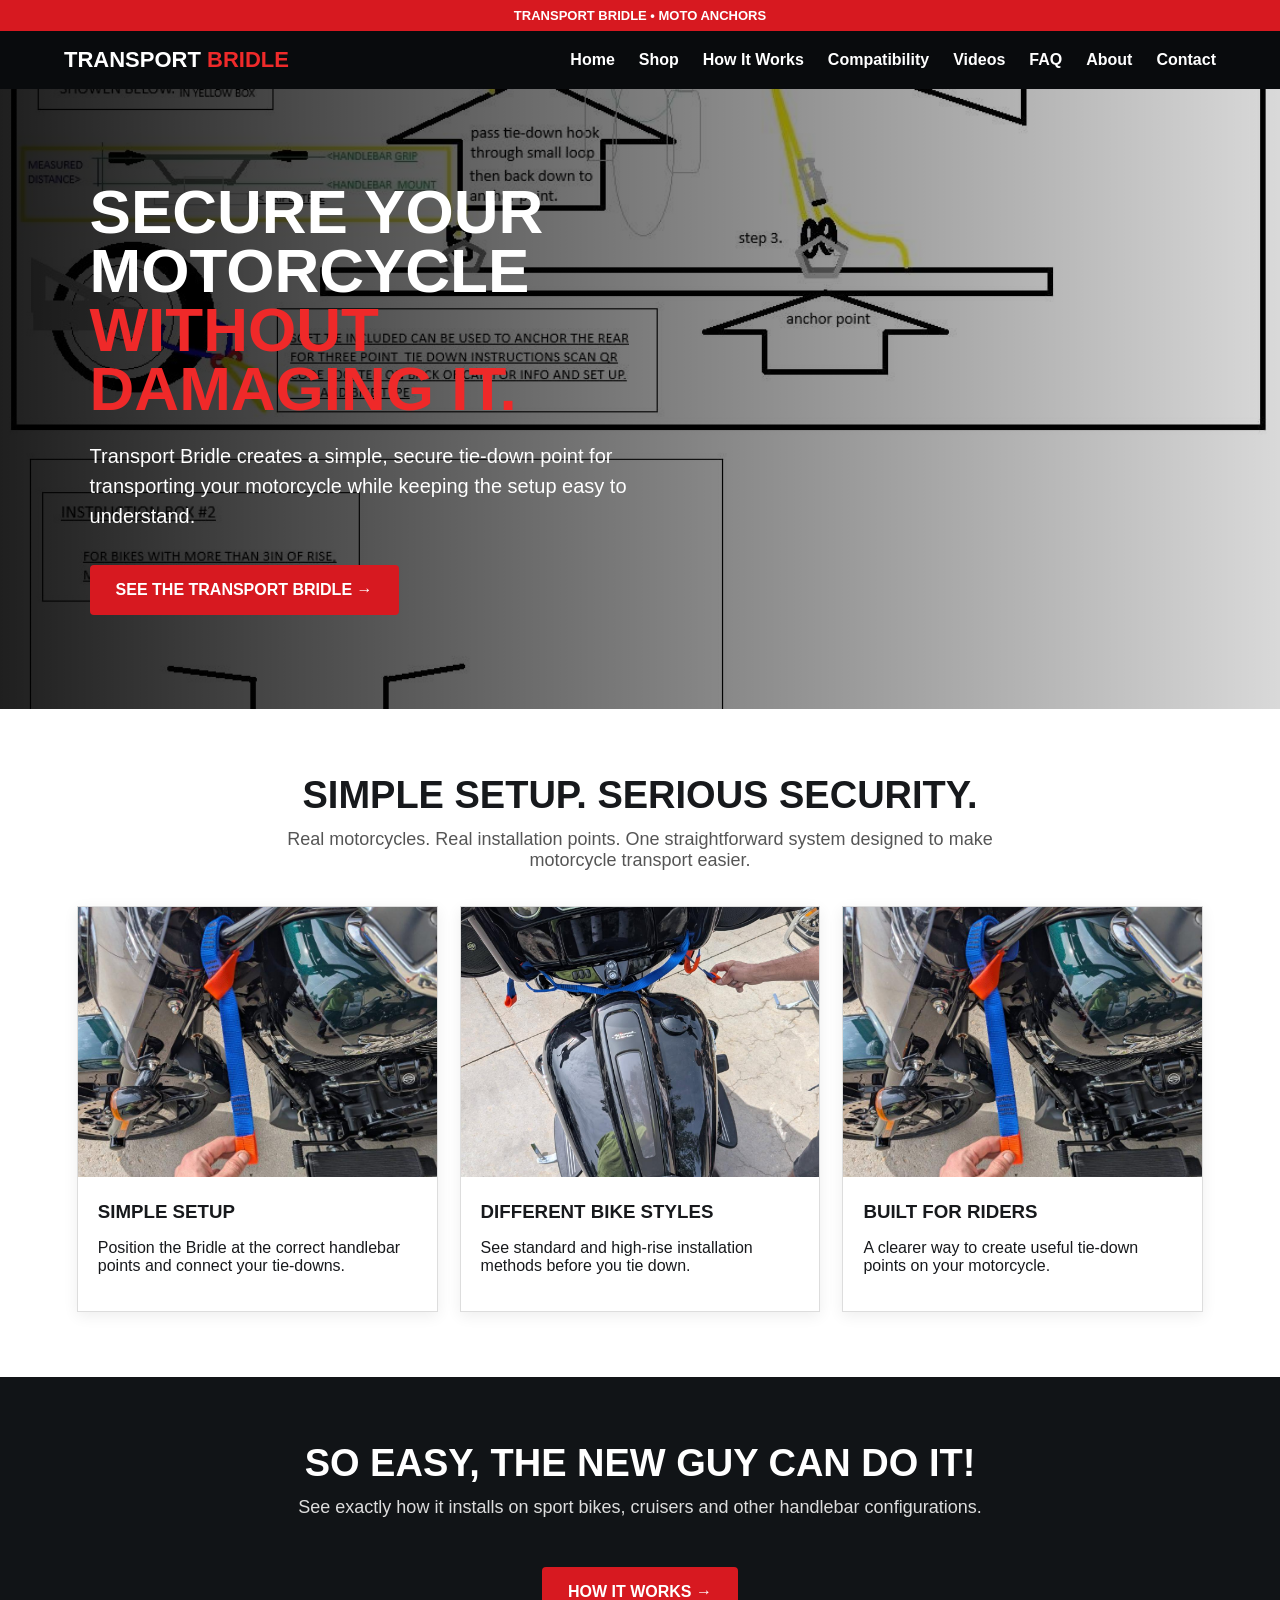
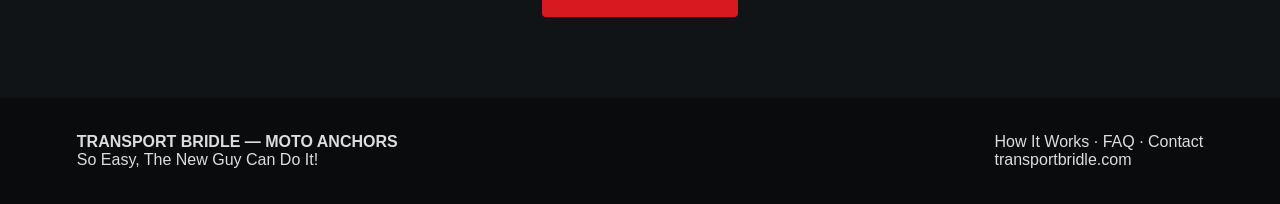
==== index.html @ 943adc64 "Add files via upload" ====
<!doctype html><html><head><meta charset="utf-8"><meta name="viewport" content="width=device-width,initial-scale=1"><title>Home | Transport Bridle</title><link rel="stylesheet" href="styles.css"></head><body><div class="top">TRANSPORT BRIDLE • MOTO ANCHORS</div><nav class="nav"><a class="brand" href="index.html">TRANSPORT <span>BRIDLE</span></a><div class="links"><a href="index.html">Home</a><a href="shop.html">Shop</a><a href="how-it-works.html">How It Works</a><a href="compatibility.html">Compatibility</a><a href="videos.html">Videos</a><a href="faq.html">FAQ</a><a href="about.html">About</a><a href="contact.html">Contact</a></div></nav><section class="hero"><div class="copy"><h1>Secure your motorcycle <em>without damaging it.</em></h1><p>Transport Bridle creates a simple, secure tie-down point for transporting your motorcycle while keeping the setup easy to understand.</p><a class="btn" href="product.html">SEE THE TRANSPORT BRIDLE →</a></div></section><section class="section"><h2>Simple setup. Serious security.</h2><p class="lead">Real motorcycles. Real installation points. One straightforward system designed to make motorcycle transport easier.</p><div class="grid"><div class="card"><img src="assets/image000004(3).jpeg"><div class="pad"><h3>Simple Setup</h3><p>Position the Bridle at the correct handlebar points and connect your tie-downs.</p></div></div><div class="card"><img src="assets/image000000(2).jpeg"><div class="pad"><h3>Different Bike Styles</h3><p>See standard and high-rise installation methods before you tie down.</p></div></div><div class="card"><img src="assets/image000004(2).jpeg"><div class="pad"><h3>Built for Riders</h3><p>A clearer way to create useful tie-down points on your motorcycle.</p></div></div></div></section><section class="section dark"><h2>So Easy, The New Guy Can Do It!</h2><p class="lead" style="color:#ddd">See exactly how it installs on sport bikes, cruisers and other handlebar configurations.</p><p style="text-align:center"><a class="btn" href="how-it-works.html">HOW IT WORKS →</a></p></section><footer class="footer"><div><b>TRANSPORT BRIDLE — MOTO ANCHORS</b><br>So Easy, The New Guy Can Do It!</div><div><a href="how-it-works.html">How It Works</a> · <a href="faq.html">FAQ</a> · <a href="contact.html">Contact</a><br>transportbridle.com</div></footer><script src="script.js"></script></body></html>
---- styles.css ----
:root{--red:#d71920;--black:#0b0d0f;--gray:#f2f2f2;--ink:#17191c}*{box-sizing:border-box}body{margin:0;font-family:Arial,Helvetica,sans-serif;color:var(--ink);background:#fff}a{text-decoration:none;color:inherit}.top{background:var(--red);color:#fff;text-align:center;padding:8px;font-weight:700;font-size:13px}.nav{background:#090b0d;color:#fff;display:flex;align-items:center;justify-content:space-between;padding:16px 5%;position:sticky;top:0;z-index:5}.brand{font-weight:900;font-size:22px}.brand span{color:#ef2a2a}.links{display:flex;gap:24px;font-weight:700}.hero{min-height:620px;background:linear-gradient(90deg,rgba(0,0,0,.88),rgba(0,0,0,.15)),url('assets/image000001(2).jpeg') center/cover;display:flex;align-items:center;color:#fff;padding:7%}.hero .copy{max-width:590px}.hero h1{font-size:62px;line-height:.95;margin:0 0 22px;text-transform:uppercase}.hero h1 em{font-style:normal;color:#ef2929}.hero p{font-size:20px;line-height:1.5}.btn{display:inline-block;background:var(--red);color:#fff;padding:16px 26px;font-weight:900;border-radius:4px;margin-top:14px}.section{padding:65px 6%}.section h2{text-align:center;font-size:38px;text-transform:uppercase;margin:0 0 12px}.lead{text-align:center;max-width:760px;margin:0 auto 35px;color:#555;font-size:18px}.grid{display:grid;grid-template-columns:repeat(3,1fr);gap:22px}.card{border:1px solid #ddd;background:#fff;box-shadow:0 4px 14px #00000012}.card img{width:100%;height:270px;object-fit:cover}.card .pad{padding:20px}.card h3{margin:0 0 8px;text-transform:uppercase}.dark{background:#111417;color:#fff}.band{background:#f4f4f4}.steps{counter-reset:step}.step{position:relative}.step:before{counter-increment:step;content:counter(step);position:absolute;top:12px;left:12px;width:38px;height:38px;background:var(--red);color:#fff;border-radius:50%;display:grid;place-items:center;font-weight:900;z-index:2}.product{display:grid;grid-template-columns:1.1fr .9fr;gap:45px;align-items:center}.product img{width:100%;max-height:560px;object-fit:contain}.checks{line-height:2;font-size:18px}.checks div:before{content:'✓';color:var(--red);font-weight:900;margin-right:10px}.faq details{max-width:900px;margin:10px auto;border:1px solid #ddd;padding:18px;background:#fff}.faq summary{font-weight:800;cursor:pointer}.footer{background:#090b0d;color:#ddd;padding:35px 6%;display:flex;justify-content:space-between;gap:20px}.gallery{display:grid;grid-template-columns:repeat(4,1fr);gap:12px}.gallery img{width:100%;height:260px;object-fit:cover}.pagehead{background:#171a1e;color:#fff;text-align:center;padding:55px 20px}.pagehead h1{font-size:48px;margin:0;text-transform:uppercase}.notice{background:#fff0f0;border-left:5px solid var(--red);padding:18px;max-width:900px;margin:25px auto}.contact{max-width:800px;margin:auto}.contact input,.contact textarea{width:100%;padding:14px;margin:8px 0;border:1px solid #bbb}.contact textarea{height:150px}@media(max-width:800px){.links{display:none}.hero{min-height:560px}.hero h1{font-size:42px}.grid,.gallery,.product{grid-template-columns:1fr}.gallery img{height:300px}.footer{flex-direction:column}}
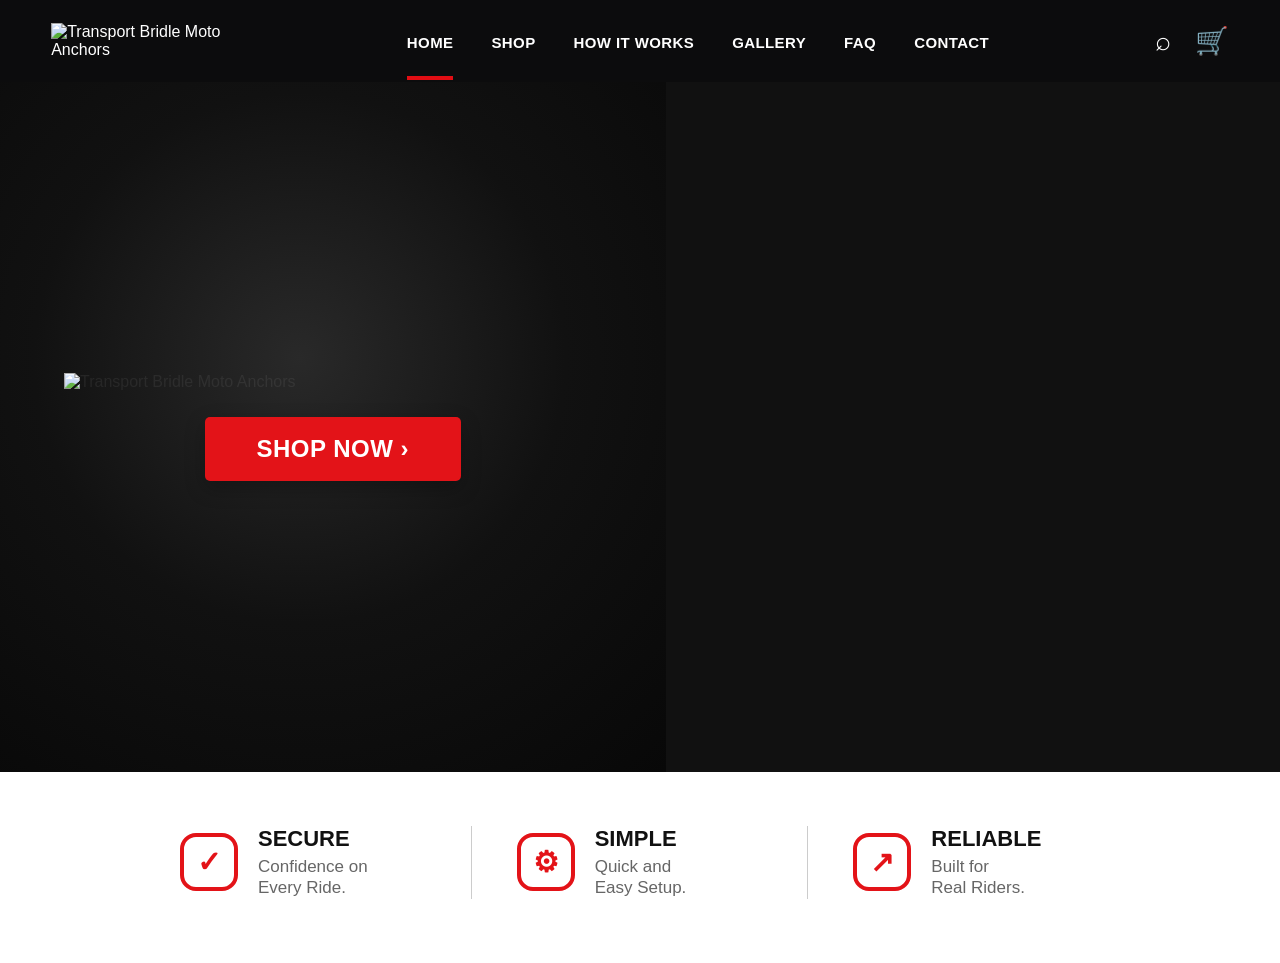
==== commit deef423c: "Add files via upload" ====
--- a/index.html
+++ b/index.html
@@ -1 +1,85 @@
-<!doctype html><html><head><meta charset="utf-8"><meta name="viewport" content="width=device-width,initial-scale=1"><title>Home | Transport Bridle</title><link rel="stylesheet" href="styles.css"></head><body><div class="top">TRANSPORT BRIDLE • MOTO ANCHORS</div><nav class="nav"><a class="brand" href="index.html">TRANSPORT <span>BRIDLE</span></a><div class="links"><a href="index.html">Home</a><a href="shop.html">Shop</a><a href="how-it-works.html">How It Works</a><a href="compatibility.html">Compatibility</a><a href="videos.html">Videos</a><a href="faq.html">FAQ</a><a href="about.html">About</a><a href="contact.html">Contact</a></div></nav><section class="hero"><div class="copy"><h1>Secure your motorcycle <em>without damaging it.</em></h1><p>Transport Bridle creates a simple, secure tie-down point for transporting your motorcycle while keeping the setup easy to understand.</p><a class="btn" href="product.html">SEE THE TRANSPORT BRIDLE →</a></div></section><section class="section"><h2>Simple setup. Serious security.</h2><p class="lead">Real motorcycles. Real installation points. One straightforward system designed to make motorcycle transport easier.</p><div class="grid"><div class="card"><img src="assets/image000004(3).jpeg"><div class="pad"><h3>Simple Setup</h3><p>Position the Bridle at the correct handlebar points and connect your tie-downs.</p></div></div><div class="card"><img src="assets/image000000(2).jpeg"><div class="pad"><h3>Different Bike Styles</h3><p>See standard and high-rise installation methods before you tie down.</p></div></div><div class="card"><img src="assets/image000004(2).jpeg"><div class="pad"><h3>Built for Riders</h3><p>A clearer way to create useful tie-down points on your motorcycle.</p></div></div></div></section><section class="section dark"><h2>So Easy, The New Guy Can Do It!</h2><p class="lead" style="color:#ddd">See exactly how it installs on sport bikes, cruisers and other handlebar configurations.</p><p style="text-align:center"><a class="btn" href="how-it-works.html">HOW IT WORKS →</a></p></section><footer class="footer"><div><b>TRANSPORT BRIDLE — MOTO ANCHORS</b><br>So Easy, The New Guy Can Do It!</div><div><a href="how-it-works.html">How It Works</a> · <a href="faq.html">FAQ</a> · <a href="contact.html">Contact</a><br>transportbridle.com</div></footer><script src="script.js"></script></body></html>+<!doctype html>
+<html lang="en">
+<head>
+<meta charset="utf-8">
+<meta name="viewport" content="width=device-width,initial-scale=1">
+<title>Transport Bridle | Moto Anchors</title>
+<meta name="description" content="Transport Bridle Moto Anchors — simple, secure motorcycle tie-down setup built for riders.">
+<style>
+*{box-sizing:border-box} html{scroll-behavior:smooth}
+body{margin:0;font-family:Arial,Helvetica,sans-serif;color:#111;background:#fff}
+a{text-decoration:none;color:inherit}
+.nav{height:82px;background:#0c0c0d;color:#fff;display:flex;align-items:center;padding:0 4vw;gap:36px;position:relative;z-index:10}
+.nav-logo img{width:190px;max-height:76px;object-fit:contain;display:block}
+.links{display:flex;align-items:center;justify-content:center;gap:38px;flex:1;font-size:15px;font-weight:700;text-transform:uppercase;letter-spacing:.4px}
+.links a{padding:31px 0 25px;border-bottom:4px solid transparent}
+.links a.active,.links a:hover{border-color:#e20d13}
+.icons{display:flex;gap:24px;font-size:27px;align-items:center}
+.menu-toggle{display:none;background:none;border:0;padding:10px;cursor:pointer}
+.menu-toggle span{display:block;width:28px;height:3px;background:#fff;margin:5px 0;border-radius:2px}
+.hero{min-height:690px;display:grid;grid-template-columns:52% 48%;background:#111;overflow:hidden}
+.hero-copy{display:flex;flex-direction:column;justify-content:center;align-items:center;padding:50px 5vw;background:radial-gradient(circle at 45% 40%,#292929 0,#111 48%,#080808 100%)}
+.hero-logo{width:min(690px,100%);filter:drop-shadow(0 14px 16px rgba(0,0,0,.55));mix-blend-mode:screen}
+.shop-btn{margin-top:26px;background:#e31318;color:#fff;padding:18px 52px;border-radius:5px;font-size:24px;font-weight:800;letter-spacing:.5px;box-shadow:0 7px 20px rgba(0,0,0,.25)}
+.shop-btn:hover{background:#c70d12}
+.hero-photo{background:url('assets/transport-bridle-hero.jpg') center center/cover no-repeat;min-height:690px}
+.features{display:grid;grid-template-columns:repeat(3,1fr);max-width:1050px;margin:auto;padding:54px 20px 64px}
+.feature{display:flex;align-items:center;gap:20px;padding:0 45px;border-right:1px solid #ccc}
+.feature:last-child{border-right:0}
+.icon{width:58px;height:58px;min-width:58px;border:4px solid #e31318;color:#e31318;border-radius:16px;display:flex;align-items:center;justify-content:center;font-size:29px;font-weight:900}
+.feature h3{margin:0 0 4px;font-size:22px;text-transform:uppercase}
+.feature p{margin:0;color:#666;font-size:17px;line-height:1.25}
+@media(max-width:900px){
+ .nav{height:auto;min-height:74px;padding:5px 18px;justify-content:space-between}
+ .nav-logo img{width:145px;max-height:68px}.menu-toggle{display:block}.icons{display:none}
+ .links{display:none;position:absolute;top:100%;left:0;right:0;background:#0c0c0d;padding:10px 20px 18px;gap:0}
+ .links.open{display:flex;flex-direction:column;align-items:stretch}
+ .links a{padding:14px 4px;border-bottom:1px solid #292929}
+ .hero{grid-template-columns:1fr;min-height:0}
+ .hero-copy{padding:40px 22px 34px}.hero-logo{max-width:560px}.shop-btn{font-size:20px;padding:16px 38px}
+ .hero-photo{min-height:420px;background-position:center}
+ .features{grid-template-columns:1fr;padding:28px 22px 42px}
+ .feature{border-right:0;border-bottom:1px solid #ddd;padding:24px 8px}
+ .feature:last-child{border-bottom:0}
+}
+@media(max-width:520px){.hero-photo{min-height:330px}.nav-logo img{width:125px}.hero-copy{padding-top:30px}}
+</style>
+</head>
+<body>
+<nav class="nav">
+  <a class="nav-logo" href="index.html"><img src="assets/transport-bridle-logo.jpg" alt="Transport Bridle Moto Anchors"></a>
+  <button class="menu-toggle" type="button" aria-label="Open navigation menu" aria-expanded="false"><span></span><span></span><span></span></button>
+  <div class="links" id="main-nav">
+    <a class="active" href="index.html">Home</a>
+    <a href="shop.html">Shop</a>
+    <a href="how-it-works.html">How It Works</a>
+    <a href="gallery.html">Gallery</a>
+    <a href="faq.html">FAQ</a>
+    <a href="contact.html">Contact</a>
+  </div>
+  <div class="icons"><span title="Search">⌕</span><a href="shop.html" title="Shop">🛒</a></div>
+</nav>
+
+<main>
+<section class="hero">
+  <div class="hero-copy">
+    <img class="hero-logo" src="assets/transport-bridle-logo.jpg" alt="Transport Bridle Moto Anchors">
+    <a class="shop-btn" href="shop.html">SHOP NOW ›</a>
+  </div>
+  <div class="hero-photo" role="img" aria-label="Motorcycle secured for transport"></div>
+</section>
+
+<section class="features">
+  <div class="feature"><div class="icon">✓</div><div><h3>Secure</h3><p>Confidence on<br>Every Ride.</p></div></div>
+  <div class="feature"><div class="icon">⚙</div><div><h3>Simple</h3><p>Quick and<br>Easy Setup.</p></div></div>
+  <div class="feature"><div class="icon">↗</div><div><h3>Reliable</h3><p>Built for<br>Real Riders.</p></div></div>
+</section>
+</main>
+
+<script>
+const b=document.querySelector('.menu-toggle'),m=document.getElementById('main-nav');
+b.addEventListener('click',()=>{const o=m.classList.toggle('open');b.setAttribute('aria-expanded',String(o));});
+m.querySelectorAll('a').forEach(a=>a.addEventListener('click',()=>{m.classList.remove('open');b.setAttribute('aria-expanded','false');}));
+</script>
+</body>
+</html>
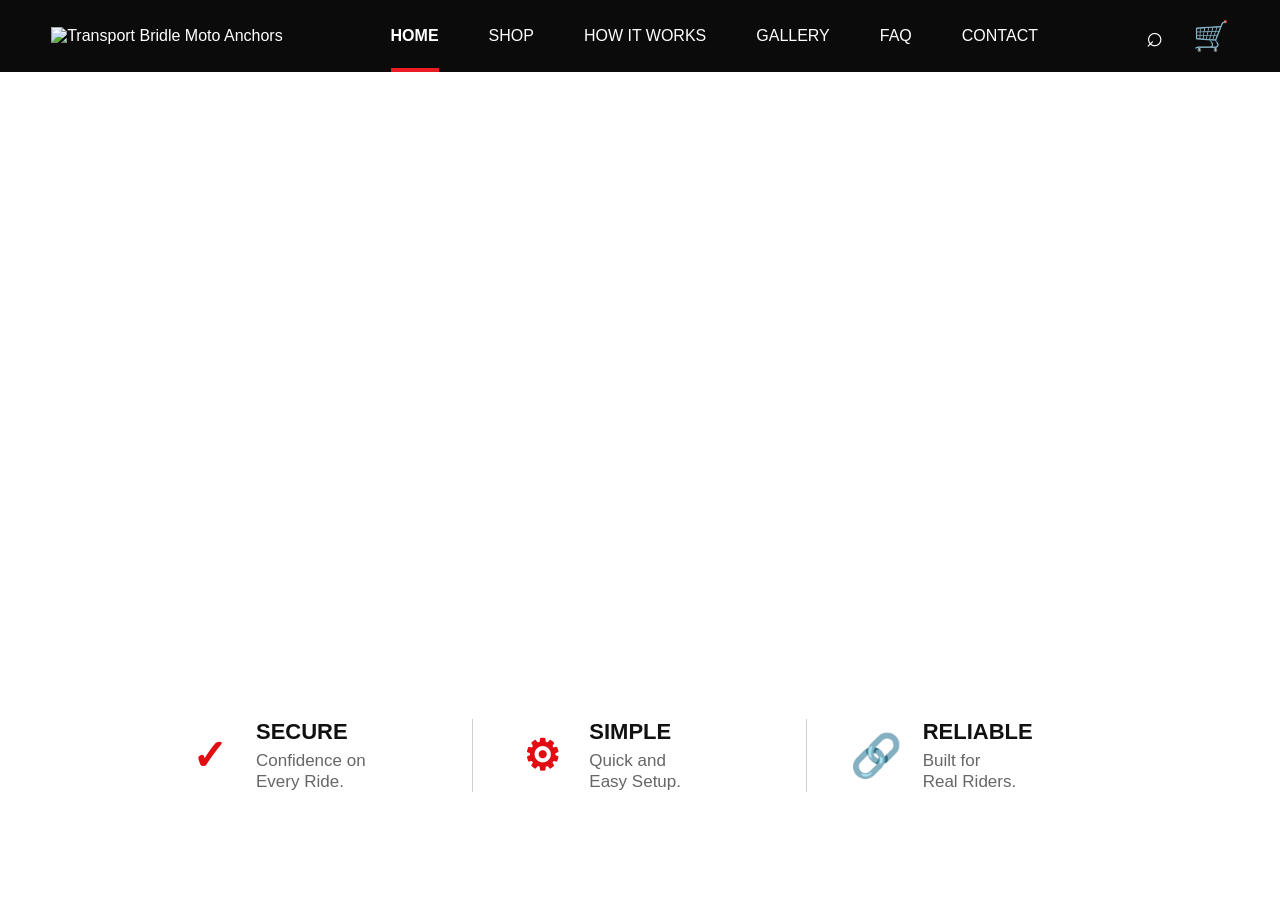
==== commit 33809660: "Add files via upload" ====
--- a/index.html
+++ b/index.html
@@ -4,82 +4,49 @@
 <meta charset="utf-8">
 <meta name="viewport" content="width=device-width,initial-scale=1">
 <title>Transport Bridle | Moto Anchors</title>
-<meta name="description" content="Transport Bridle Moto Anchors — simple, secure motorcycle tie-down setup built for riders.">
+<meta name="description" content="Transport Bridle Moto Anchors — secure, simple motorcycle tie-down security.">
 <style>
-*{box-sizing:border-box} html{scroll-behavior:smooth}
-body{margin:0;font-family:Arial,Helvetica,sans-serif;color:#111;background:#fff}
-a{text-decoration:none;color:inherit}
-.nav{height:82px;background:#0c0c0d;color:#fff;display:flex;align-items:center;padding:0 4vw;gap:36px;position:relative;z-index:10}
-.nav-logo img{width:190px;max-height:76px;object-fit:contain;display:block}
-.links{display:flex;align-items:center;justify-content:center;gap:38px;flex:1;font-size:15px;font-weight:700;text-transform:uppercase;letter-spacing:.4px}
-.links a{padding:31px 0 25px;border-bottom:4px solid transparent}
-.links a.active,.links a:hover{border-color:#e20d13}
-.icons{display:flex;gap:24px;font-size:27px;align-items:center}
-.menu-toggle{display:none;background:none;border:0;padding:10px;cursor:pointer}
-.menu-toggle span{display:block;width:28px;height:3px;background:#fff;margin:5px 0;border-radius:2px}
-.hero{min-height:690px;display:grid;grid-template-columns:52% 48%;background:#111;overflow:hidden}
-.hero-copy{display:flex;flex-direction:column;justify-content:center;align-items:center;padding:50px 5vw;background:radial-gradient(circle at 45% 40%,#292929 0,#111 48%,#080808 100%)}
-.hero-logo{width:min(690px,100%);filter:drop-shadow(0 14px 16px rgba(0,0,0,.55));mix-blend-mode:screen}
-.shop-btn{margin-top:26px;background:#e31318;color:#fff;padding:18px 52px;border-radius:5px;font-size:24px;font-weight:800;letter-spacing:.5px;box-shadow:0 7px 20px rgba(0,0,0,.25)}
-.shop-btn:hover{background:#c70d12}
-.hero-photo{background:url('assets/transport-bridle-hero.jpg') center center/cover no-repeat;min-height:690px}
-.features{display:grid;grid-template-columns:repeat(3,1fr);max-width:1050px;margin:auto;padding:54px 20px 64px}
-.feature{display:flex;align-items:center;gap:20px;padding:0 45px;border-right:1px solid #ccc}
-.feature:last-child{border-right:0}
-.icon{width:58px;height:58px;min-width:58px;border:4px solid #e31318;color:#e31318;border-radius:16px;display:flex;align-items:center;justify-content:center;font-size:29px;font-weight:900}
-.feature h3{margin:0 0 4px;font-size:22px;text-transform:uppercase}
-.feature p{margin:0;color:#666;font-size:17px;line-height:1.25}
-@media(max-width:900px){
- .nav{height:auto;min-height:74px;padding:5px 18px;justify-content:space-between}
- .nav-logo img{width:145px;max-height:68px}.menu-toggle{display:block}.icons{display:none}
- .links{display:none;position:absolute;top:100%;left:0;right:0;background:#0c0c0d;padding:10px 20px 18px;gap:0}
- .links.open{display:flex;flex-direction:column;align-items:stretch}
- .links a{padding:14px 4px;border-bottom:1px solid #292929}
- .hero{grid-template-columns:1fr;min-height:0}
- .hero-copy{padding:40px 22px 34px}.hero-logo{max-width:560px}.shop-btn{font-size:20px;padding:16px 38px}
- .hero-photo{min-height:420px;background-position:center}
- .features{grid-template-columns:1fr;padding:28px 22px 42px}
- .feature{border-right:0;border-bottom:1px solid #ddd;padding:24px 8px}
- .feature:last-child{border-bottom:0}
+*{box-sizing:border-box}body{margin:0;font-family:Arial,Helvetica,sans-serif;background:#fff;color:#111}a{text-decoration:none;color:inherit}
+.nav{height:72px;background:#0b0b0c;color:#fff;display:flex;align-items:center;padding:0 4%;position:relative;z-index:5}
+.logo{width:205px;height:118px;object-fit:contain;align-self:flex-start;position:relative;z-index:6}
+.links{display:flex;align-items:center;justify-content:center;gap:50px;flex:1;height:100%;font-size:16px;text-transform:uppercase}
+.links a{height:100%;display:flex;align-items:center;border-bottom:4px solid transparent;padding-top:4px}
+.links a.active,.links a:hover{font-weight:700;border-bottom-color:#ed1c24}
+.nav-icons{display:flex;gap:30px;align-items:center;font-size:29px}
+.menu{display:none;background:none;border:0;padding:10px}.menu span{display:block;width:28px;height:3px;background:#fff;margin:5px}
+.hero{position:relative;width:100%;height:min(47.1vw,724px);min-height:460px;background:url("assets/approved-home-hero.jpg") center center/cover no-repeat}
+.shop-overlay{position:absolute;left:21.2%;bottom:11.8%;width:21.5%;height:9%;min-height:56px;display:block;border-radius:6px}
+.features{max-width:1040px;margin:auto;display:grid;grid-template-columns:repeat(3,1fr);padding:44px 20px 62px}
+.feature{display:flex;align-items:center;gap:18px;padding:0 40px;border-right:1px solid #cfcfcf}
+.feature:last-child{border-right:0}.ico{font-size:42px;color:#e20d13;font-weight:900;width:58px;text-align:center}
+.feature h3{font-size:22px;margin:0 0 5px;text-transform:uppercase}.feature p{font-size:17px;line-height:1.25;color:#666;margin:0}
+@media(max-width:850px){
+ .nav{min-height:74px;height:74px;padding:0 16px;justify-content:space-between}.logo{width:145px;height:92px}
+ .menu{display:block}.nav-icons{display:none}.links{display:none;position:absolute;top:74px;left:0;right:0;background:#0b0b0c;height:auto;padding:10px 18px 18px}
+ .links.open{display:flex;flex-direction:column;gap:0;align-items:stretch}.links a{padding:15px 4px;border-bottom:1px solid #292929}
+ .hero{height:61vw;min-height:300px;background-size:cover;background-position:center}
+ .shop-overlay{left:21%;bottom:12%;width:22%;min-height:38px}
+ .features{grid-template-columns:1fr;padding:18px 22px 35px}.feature{border-right:0;border-bottom:1px solid #ddd;padding:22px 10px}.feature:last-child{border-bottom:0}
 }
-@media(max-width:520px){.hero-photo{min-height:330px}.nav-logo img{width:125px}.hero-copy{padding-top:30px}}
+@media(max-width:520px){.hero{height:67vw;min-height:255px}.shop-overlay{min-height:30px}.feature h3{font-size:20px}}
 </style>
 </head>
 <body>
 <nav class="nav">
-  <a class="nav-logo" href="index.html"><img src="assets/transport-bridle-logo.jpg" alt="Transport Bridle Moto Anchors"></a>
-  <button class="menu-toggle" type="button" aria-label="Open navigation menu" aria-expanded="false"><span></span><span></span><span></span></button>
-  <div class="links" id="main-nav">
-    <a class="active" href="index.html">Home</a>
-    <a href="shop.html">Shop</a>
-    <a href="how-it-works.html">How It Works</a>
-    <a href="gallery.html">Gallery</a>
-    <a href="faq.html">FAQ</a>
-    <a href="contact.html">Contact</a>
-  </div>
-  <div class="icons"><span title="Search">⌕</span><a href="shop.html" title="Shop">🛒</a></div>
+<a href="index.html"><img class="logo" src="assets/header-logo.jpg" alt="Transport Bridle Moto Anchors"></a>
+<button class="menu" aria-label="Menu" aria-expanded="false"><span></span><span></span><span></span></button>
+<div class="links" id="navlinks">
+<a class="active" href="index.html">Home</a><a href="shop.html">Shop</a><a href="how-it-works.html">How It Works</a><a href="gallery.html">Gallery</a><a href="faq.html">FAQ</a><a href="contact.html">Contact</a>
+</div>
+<div class="nav-icons"><span>⌕</span><a href="shop.html">🛒</a></div>
 </nav>
-
-<main>
-<section class="hero">
-  <div class="hero-copy">
-    <img class="hero-logo" src="assets/transport-bridle-logo.jpg" alt="Transport Bridle Moto Anchors">
-    <a class="shop-btn" href="shop.html">SHOP NOW ›</a>
-  </div>
-  <div class="hero-photo" role="img" aria-label="Motorcycle secured for transport"></div>
+<section class="hero"><a class="shop-overlay" href="shop.html" aria-label="Shop Now"></a></section>
+<section class="features">
+<div class="feature"><div class="ico">✓</div><div><h3>Secure</h3><p>Confidence on<br>Every Ride.</p></div></div>
+<div class="feature"><div class="ico">⚙</div><div><h3>Simple</h3><p>Quick and<br>Easy Setup.</p></div></div>
+<div class="feature"><div class="ico">🔗</div><div><h3>Reliable</h3><p>Built for<br>Real Riders.</p></div></div>
 </section>
-
-<section class="features">
-  <div class="feature"><div class="icon">✓</div><div><h3>Secure</h3><p>Confidence on<br>Every Ride.</p></div></div>
-  <div class="feature"><div class="icon">⚙</div><div><h3>Simple</h3><p>Quick and<br>Easy Setup.</p></div></div>
-  <div class="feature"><div class="icon">↗</div><div><h3>Reliable</h3><p>Built for<br>Real Riders.</p></div></div>
-</section>
-</main>
-
 <script>
-const b=document.querySelector('.menu-toggle'),m=document.getElementById('main-nav');
-b.addEventListener('click',()=>{const o=m.classList.toggle('open');b.setAttribute('aria-expanded',String(o));});
-m.querySelectorAll('a').forEach(a=>a.addEventListener('click',()=>{m.classList.remove('open');b.setAttribute('aria-expanded','false');}));
+const b=document.querySelector('.menu'),m=document.getElementById('navlinks');b.addEventListener('click',()=>{const o=m.classList.toggle('open');b.setAttribute('aria-expanded',o)});
 </script>
-</body>
-</html>+</body></html>
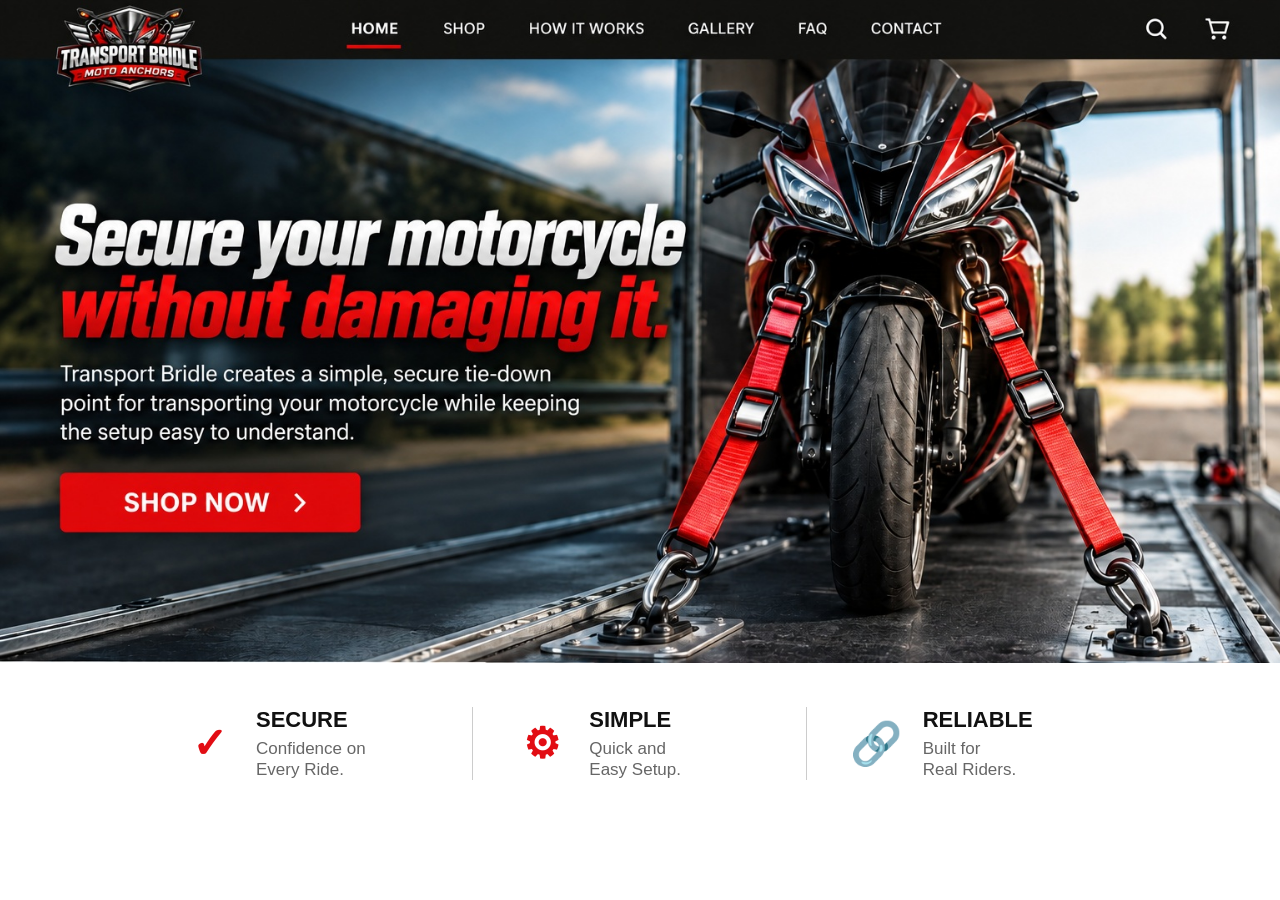
==== commit b78d3f00: "Add files via upload" ====
--- a/index.html
+++ b/index.html
@@ -1,52 +1,41 @@
 <!doctype html>
 <html lang="en">
 <head>
-<meta charset="utf-8">
-<meta name="viewport" content="width=device-width,initial-scale=1">
+<meta charset="utf-8"><meta name="viewport" content="width=device-width,initial-scale=1">
 <title>Transport Bridle | Moto Anchors</title>
-<meta name="description" content="Transport Bridle Moto Anchors — secure, simple motorcycle tie-down security.">
+<meta name="description" content="Transport Bridle creates a simple, secure motorcycle tie-down point while keeping setup easy to understand.">
 <style>
 *{box-sizing:border-box}body{margin:0;font-family:Arial,Helvetica,sans-serif;background:#fff;color:#111}a{text-decoration:none;color:inherit}
-.nav{height:72px;background:#0b0b0c;color:#fff;display:flex;align-items:center;padding:0 4%;position:relative;z-index:5}
-.logo{width:205px;height:118px;object-fit:contain;align-self:flex-start;position:relative;z-index:6}
-.links{display:flex;align-items:center;justify-content:center;gap:50px;flex:1;height:100%;font-size:16px;text-transform:uppercase}
-.links a{height:100%;display:flex;align-items:center;border-bottom:4px solid transparent;padding-top:4px}
-.links a.active,.links a:hover{font-weight:700;border-bottom-color:#ed1c24}
-.nav-icons{display:flex;gap:30px;align-items:center;font-size:29px}
-.menu{display:none;background:none;border:0;padding:10px}.menu span{display:block;width:28px;height:3px;background:#fff;margin:5px}
-.hero{position:relative;width:100%;height:min(47.1vw,724px);min-height:460px;background:url("assets/approved-home-hero.jpg") center center/cover no-repeat}
-.shop-overlay{position:absolute;left:21.2%;bottom:11.8%;width:21.5%;height:9%;min-height:56px;display:block;border-radius:6px}
+.hero{position:relative;width:100%;aspect-ratio:1536/795;background:url("assets/home-hero-final.jpg") center top/cover no-repeat}
+.home-link,.shop-link,.how-link,.gallery-link,.faq-link,.contact-link,.shop-button{position:absolute;display:block}
+.home-link{left:26.5%;top:0;width:6.5%;height:9%}.shop-link{left:34%;top:0;width:5%;height:9%}.how-link{left:40%;top:0;width:11%;height:9%}
+.gallery-link{left:53%;top:0;width:7%;height:9%}.faq-link{left:61%;top:0;width:5%;height:9%}.contact-link{left:67%;top:0;width:8%;height:9%}
+.shop-button{left:4.6%;top:71.2%;width:23.7%;height:9%}
 .features{max-width:1040px;margin:auto;display:grid;grid-template-columns:repeat(3,1fr);padding:44px 20px 62px}
-.feature{display:flex;align-items:center;gap:18px;padding:0 40px;border-right:1px solid #cfcfcf}
-.feature:last-child{border-right:0}.ico{font-size:42px;color:#e20d13;font-weight:900;width:58px;text-align:center}
-.feature h3{font-size:22px;margin:0 0 5px;text-transform:uppercase}.feature p{font-size:17px;line-height:1.25;color:#666;margin:0}
-@media(max-width:850px){
- .nav{min-height:74px;height:74px;padding:0 16px;justify-content:space-between}.logo{width:145px;height:92px}
- .menu{display:block}.nav-icons{display:none}.links{display:none;position:absolute;top:74px;left:0;right:0;background:#0b0b0c;height:auto;padding:10px 18px 18px}
- .links.open{display:flex;flex-direction:column;gap:0;align-items:stretch}.links a{padding:15px 4px;border-bottom:1px solid #292929}
- .hero{height:61vw;min-height:300px;background-size:cover;background-position:center}
- .shop-overlay{left:21%;bottom:12%;width:22%;min-height:38px}
- .features{grid-template-columns:1fr;padding:18px 22px 35px}.feature{border-right:0;border-bottom:1px solid #ddd;padding:22px 10px}.feature:last-child{border-bottom:0}
+.feature{display:flex;align-items:center;gap:18px;padding:0 40px;border-right:1px solid #ccc}.feature:last-child{border-right:0}
+.ico{font-size:42px;color:#e20d13;font-weight:900;width:58px;text-align:center}.feature h3{font-size:22px;margin:0 0 5px;text-transform:uppercase}.feature p{font-size:17px;line-height:1.25;color:#666;margin:0}
+.mobile-nav{display:none}
+@media(max-width:760px){
+ .hero{aspect-ratio:auto;height:69vw;min-height:275px;background-size:cover;background-position:center top}
+ .home-link,.shop-link,.how-link,.gallery-link,.faq-link,.contact-link{display:none}
+ .shop-button{left:4.5%;top:71%;width:24%;height:10%}
+ .features{grid-template-columns:1fr;padding:15px 22px 35px}.feature{border-right:0;border-bottom:1px solid #ddd;padding:22px 8px}.feature:last-child{border-bottom:0}
+ .feature h3{font-size:20px}
 }
-@media(max-width:520px){.hero{height:67vw;min-height:255px}.shop-overlay{min-height:30px}.feature h3{font-size:20px}}
-</style>
-</head>
+</style></head>
 <body>
-<nav class="nav">
-<a href="index.html"><img class="logo" src="assets/header-logo.jpg" alt="Transport Bridle Moto Anchors"></a>
-<button class="menu" aria-label="Menu" aria-expanded="false"><span></span><span></span><span></span></button>
-<div class="links" id="navlinks">
-<a class="active" href="index.html">Home</a><a href="shop.html">Shop</a><a href="how-it-works.html">How It Works</a><a href="gallery.html">Gallery</a><a href="faq.html">FAQ</a><a href="contact.html">Contact</a>
-</div>
-<div class="nav-icons"><span>⌕</span><a href="shop.html">🛒</a></div>
-</nav>
-<section class="hero"><a class="shop-overlay" href="shop.html" aria-label="Shop Now"></a></section>
+<section class="hero">
+<a class="home-link" href="index.html" aria-label="Home"></a>
+<a class="shop-link" href="shop.html" aria-label="Shop"></a>
+<a class="how-link" href="how-it-works.html" aria-label="How It Works"></a>
+<a class="gallery-link" href="gallery.html" aria-label="Gallery"></a>
+<a class="faq-link" href="faq.html" aria-label="FAQ"></a>
+<a class="contact-link" href="contact.html" aria-label="Contact"></a>
+<a class="shop-button" href="shop.html" aria-label="Shop Now"></a>
+</section>
 <section class="features">
 <div class="feature"><div class="ico">✓</div><div><h3>Secure</h3><p>Confidence on<br>Every Ride.</p></div></div>
 <div class="feature"><div class="ico">⚙</div><div><h3>Simple</h3><p>Quick and<br>Easy Setup.</p></div></div>
 <div class="feature"><div class="ico">🔗</div><div><h3>Reliable</h3><p>Built for<br>Real Riders.</p></div></div>
 </section>
-<script>
-const b=document.querySelector('.menu'),m=document.getElementById('navlinks');b.addEventListener('click',()=>{const o=m.classList.toggle('open');b.setAttribute('aria-expanded',o)});
-</script>
 </body></html>
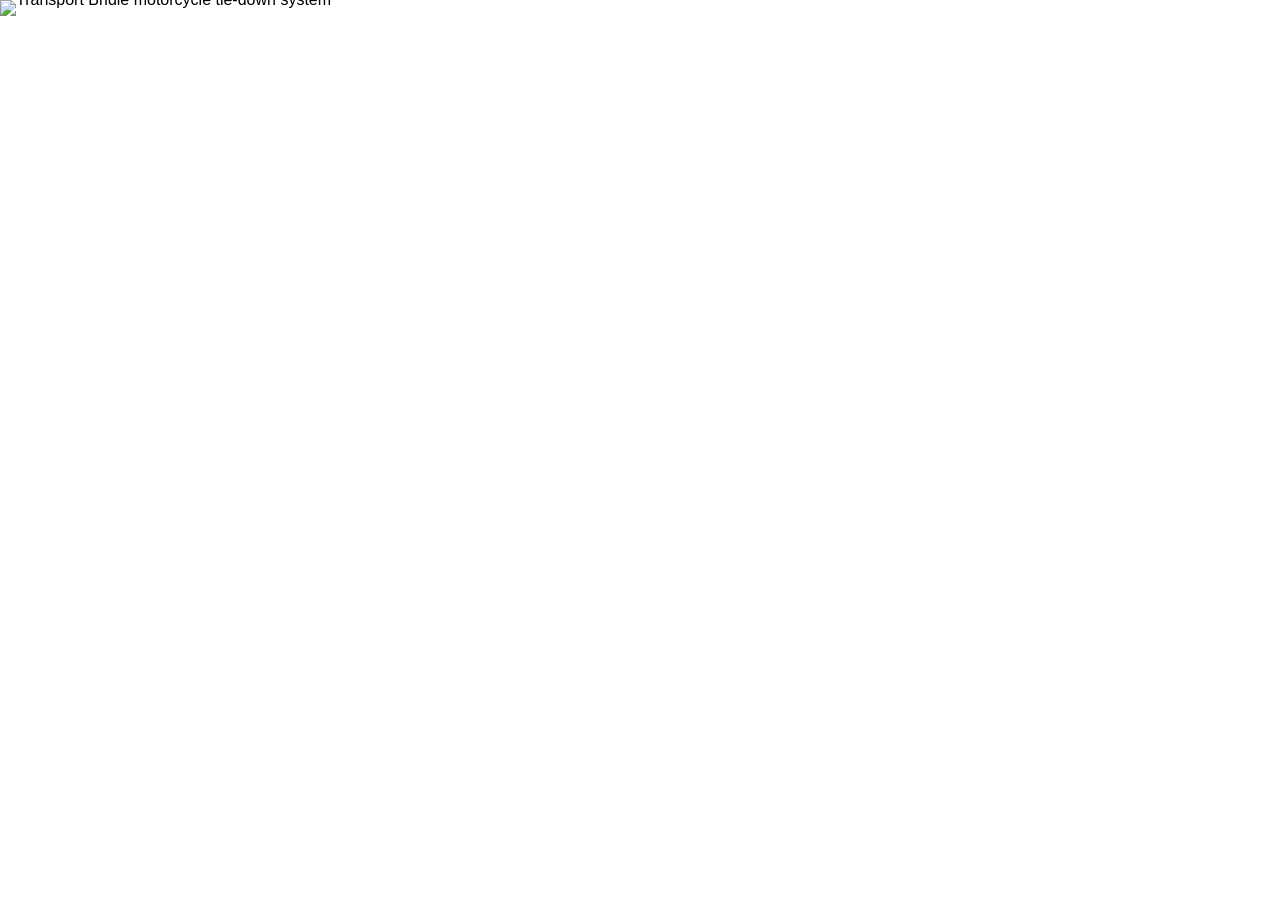
==== commit 1a128b78: "Add files via upload" ====
--- a/index.html
+++ b/index.html
@@ -1,41 +1,34 @@
 <!doctype html>
-<html lang="en">
-<head>
+<html lang="en"><head>
 <meta charset="utf-8"><meta name="viewport" content="width=device-width,initial-scale=1">
 <title>Transport Bridle | Moto Anchors</title>
-<meta name="description" content="Transport Bridle creates a simple, secure motorcycle tie-down point while keeping setup easy to understand.">
 <style>
-*{box-sizing:border-box}body{margin:0;font-family:Arial,Helvetica,sans-serif;background:#fff;color:#111}a{text-decoration:none;color:inherit}
-.hero{position:relative;width:100%;aspect-ratio:1536/795;background:url("assets/home-hero-final.jpg") center top/cover no-repeat}
-.home-link,.shop-link,.how-link,.gallery-link,.faq-link,.contact-link,.shop-button{position:absolute;display:block}
-.home-link{left:26.5%;top:0;width:6.5%;height:9%}.shop-link{left:34%;top:0;width:5%;height:9%}.how-link{left:40%;top:0;width:11%;height:9%}
-.gallery-link{left:53%;top:0;width:7%;height:9%}.faq-link{left:61%;top:0;width:5%;height:9%}.contact-link{left:67%;top:0;width:8%;height:9%}
-.shop-button{left:4.6%;top:71.2%;width:23.7%;height:9%}
-.features{max-width:1040px;margin:auto;display:grid;grid-template-columns:repeat(3,1fr);padding:44px 20px 62px}
-.feature{display:flex;align-items:center;gap:18px;padding:0 40px;border-right:1px solid #ccc}.feature:last-child{border-right:0}
-.ico{font-size:42px;color:#e20d13;font-weight:900;width:58px;text-align:center}.feature h3{font-size:22px;margin:0 0 5px;text-transform:uppercase}.feature p{font-size:17px;line-height:1.25;color:#666;margin:0}
-.mobile-nav{display:none}
-@media(max-width:760px){
- .hero{aspect-ratio:auto;height:69vw;min-height:275px;background-size:cover;background-position:center top}
- .home-link,.shop-link,.how-link,.gallery-link,.faq-link,.contact-link{display:none}
- .shop-button{left:4.5%;top:71%;width:24%;height:10%}
- .features{grid-template-columns:1fr;padding:15px 22px 35px}.feature{border-right:0;border-bottom:1px solid #ddd;padding:22px 8px}.feature:last-child{border-bottom:0}
- .feature h3{font-size:20px}
+*{box-sizing:border-box}html,body{margin:0;padding:0;background:#fff;font-family:Arial,Helvetica,sans-serif}
+.wrap{position:relative;width:100%;line-height:0}
+.wrap img{display:block;width:100%;height:auto;object-fit:contain}
+.hot{position:absolute;z-index:20;display:block;cursor:pointer}
+.logo{left:3%;top:0;width:14%;height:11%}
+.home{left:26%;top:0;width:7%;height:7.2%}
+.shop{left:33%;top:0;width:6%;height:7.2%}
+.how{left:39%;top:0;width:12%;height:7.2%}
+.gallery{left:52%;top:0;width:8%;height:7.2%}
+.faq{left:61%;top:0;width:5%;height:7.2%}
+.contact{left:66%;top:0;width:10%;height:7.2%}
+.shopnow{left:4.3%;top:55.3%;width:24.3%;height:7.5%}
+@media(max-width:700px){
+ .wrap{overflow-x:hidden}
+ .hot{z-index:30}
 }
-</style></head>
-<body>
-<section class="hero">
-<a class="home-link" href="index.html" aria-label="Home"></a>
-<a class="shop-link" href="shop.html" aria-label="Shop"></a>
-<a class="how-link" href="how-it-works.html" aria-label="How It Works"></a>
-<a class="gallery-link" href="gallery.html" aria-label="Gallery"></a>
-<a class="faq-link" href="faq.html" aria-label="FAQ"></a>
-<a class="contact-link" href="contact.html" aria-label="Contact"></a>
-<a class="shop-button" href="shop.html" aria-label="Shop Now"></a>
-</section>
-<section class="features">
-<div class="feature"><div class="ico">✓</div><div><h3>Secure</h3><p>Confidence on<br>Every Ride.</p></div></div>
-<div class="feature"><div class="ico">⚙</div><div><h3>Simple</h3><p>Quick and<br>Easy Setup.</p></div></div>
-<div class="feature"><div class="ico">🔗</div><div><h3>Reliable</h3><p>Built for<br>Real Riders.</p></div></div>
-</section>
+</style></head><body>
+<div class="wrap">
+<img src="assets/homepage-full.jpg" alt="Transport Bridle motorcycle tie-down system">
+<a class="hot logo" href="index.html" aria-label="Home"></a>
+<a class="hot home" href="index.html" aria-label="Home"></a>
+<a class="hot shop" href="shop.html" aria-label="Shop"></a>
+<a class="hot how" href="how-it-works.html" aria-label="How It Works"></a>
+<a class="hot gallery" href="videos.html" aria-label="Gallery"></a>
+<a class="hot faq" href="faq.html" aria-label="FAQ"></a>
+<a class="hot contact" href="contact.html" aria-label="Contact"></a>
+<a class="hot shopnow" href="shop.html" aria-label="Shop Now"></a>
+</div>
 </body></html>
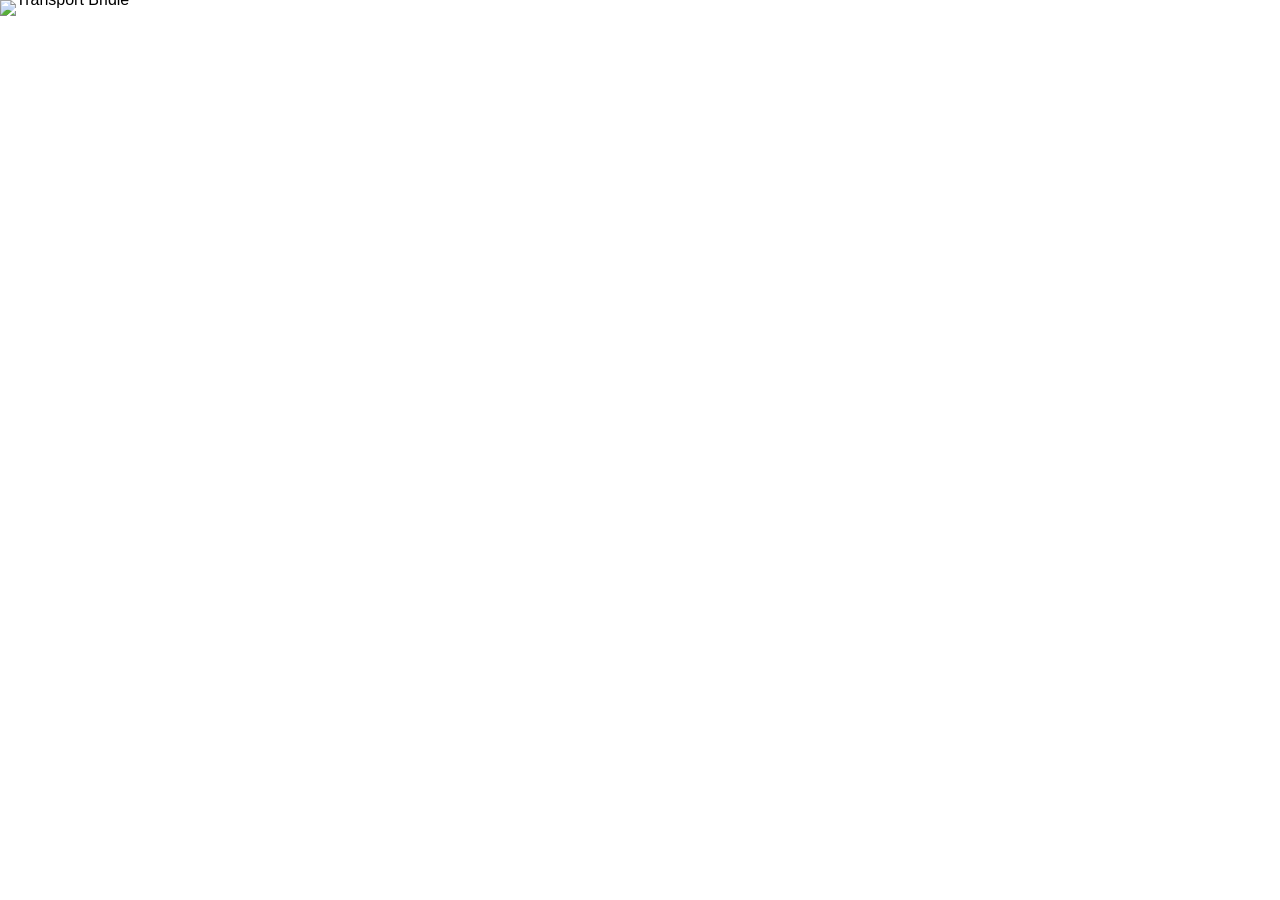
==== commit 33bdc375: "Add files via upload" ====
--- a/index.html
+++ b/index.html
@@ -1,34 +1,10 @@
-<!doctype html>
-<html lang="en"><head>
-<meta charset="utf-8"><meta name="viewport" content="width=device-width,initial-scale=1">
-<title>Transport Bridle | Moto Anchors</title>
+<!doctype html><html lang="en"><head><meta charset="utf-8"><meta name="viewport" content="width=device-width,initial-scale=1"><title>Transport Bridle | Moto Anchors</title>
 <style>
-*{box-sizing:border-box}html,body{margin:0;padding:0;background:#fff;font-family:Arial,Helvetica,sans-serif}
-.wrap{position:relative;width:100%;line-height:0}
-.wrap img{display:block;width:100%;height:auto;object-fit:contain}
-.hot{position:absolute;z-index:20;display:block;cursor:pointer}
-.logo{left:3%;top:0;width:14%;height:11%}
-.home{left:26%;top:0;width:7%;height:7.2%}
-.shop{left:33%;top:0;width:6%;height:7.2%}
-.how{left:39%;top:0;width:12%;height:7.2%}
-.gallery{left:52%;top:0;width:8%;height:7.2%}
-.faq{left:61%;top:0;width:5%;height:7.2%}
-.contact{left:66%;top:0;width:10%;height:7.2%}
-.shopnow{left:4.3%;top:55.3%;width:24.3%;height:7.5%}
-@media(max-width:700px){
- .wrap{overflow-x:hidden}
- .hot{z-index:30}
-}
+*{box-sizing:border-box}html,body{margin:0;background:#fff;font-family:Arial,Helvetica,sans-serif}.desktop{position:relative;line-height:0}.desktop>img{display:block;width:100%;height:auto}.hot{position:absolute;z-index:10}.logo{left:3%;top:0;width:14%;height:11%}.home{left:26%;top:0;width:7%;height:7.2%}.shop{left:33%;top:0;width:6%;height:7.2%}.how{left:39%;top:0;width:12%;height:7.2%}.gallery{left:52%;top:0;width:8%;height:7.2%}.faq{left:61%;top:0;width:5%;height:7.2%}.contact{left:66%;top:0;width:10%;height:7.2%}.shopnow{left:4.3%;top:55.3%;width:24.3%;height:7.5%}.mobile{display:none}
+@media(max-width:700px){.desktop{display:none}.mobile{display:block;min-height:100vh;background:#fff}.mhead{height:84px;background:#0b0b0b;display:flex;align-items:center;justify-content:space-between;padding:7px 17px}.mlogo{width:132px;height:68px;object-fit:contain}.actions{display:flex;gap:23px;align-items:center;color:white;font-size:28px}.menub{border:0;background:none;color:#fff;font-size:31px;padding:0}.mnav{display:none;background:#111}.mnav.open{display:block}.mnav a{display:block;color:white;text-decoration:none;font-weight:bold;padding:14px 20px;border-top:1px solid #333}.mhero{min-height:510px;color:white;padding:150px 22px 25px;background:linear-gradient(90deg,rgba(0,0,0,.80),rgba(0,0,0,.48) 50%,rgba(0,0,0,.05) 80%),url("assets/mobile-bike.jpg") center top/cover no-repeat}.copy{max-width:310px}.copy h1{font-family:Impact,Haettenschweiler,"Arial Narrow Bold",sans-serif;font-style:italic;font-size:42px;line-height:.95;margin:0 0 18px;text-shadow:0 2px 4px #000}.copy h1 span{display:block;color:#f10d12}.copy p{font-size:18px;line-height:1.28;margin:0 0 20px;text-shadow:0 1px 3px #000}.cta{display:inline-block;background:#f10d12;color:#fff;text-decoration:none;font-weight:bold;font-size:20px;padding:16px 28px;border-radius:7px}.benefits{background:#fff;padding:8px 20px 20px}.benefit{display:grid;grid-template-columns:58px 1fr;align-items:center;min-height:80px;border-bottom:1px solid #ddd}.benefit:last-child{border:0}.ico{font-size:35px;color:#ed1117;text-align:center;font-weight:bold}.benefit h3{font-size:18px;margin:0 0 3px;text-transform:uppercase}.benefit p{font-size:15px;color:#666;margin:0}}
 </style></head><body>
-<div class="wrap">
-<img src="assets/homepage-full.jpg" alt="Transport Bridle motorcycle tie-down system">
-<a class="hot logo" href="index.html" aria-label="Home"></a>
-<a class="hot home" href="index.html" aria-label="Home"></a>
-<a class="hot shop" href="shop.html" aria-label="Shop"></a>
-<a class="hot how" href="how-it-works.html" aria-label="How It Works"></a>
-<a class="hot gallery" href="videos.html" aria-label="Gallery"></a>
-<a class="hot faq" href="faq.html" aria-label="FAQ"></a>
-<a class="hot contact" href="contact.html" aria-label="Contact"></a>
-<a class="hot shopnow" href="shop.html" aria-label="Shop Now"></a>
-</div>
-</body></html>+<div class="desktop"><img src="assets/homepage-desktop.jpg" alt="Transport Bridle"><a class="hot logo" href="index.html"></a><a class="hot home" href="index.html"></a><a class="hot shop" href="shop.html"></a><a class="hot how" href="how-it-works.html"></a><a class="hot gallery" href="videos.html"></a><a class="hot faq" href="faq.html"></a><a class="hot contact" href="contact.html"></a><a class="hot shopnow" href="shop.html"></a></div>
+<div class="mobile"><header class="mhead"><a href="index.html"><img class="mlogo" src="assets/logo-header.jpg" alt="Transport Bridle"></a><div class="actions"><span>🛒</span><button class="menub" id="mb">☰</button></div></header><nav class="mnav" id="mn"><a href="index.html">HOME</a><a href="shop.html">SHOP</a><a href="how-it-works.html">HOW IT WORKS</a><a href="videos.html">GALLERY</a><a href="faq.html">FAQ</a><a href="contact.html">CONTACT</a></nav>
+<section class="mhero"><div class="copy"><h1>Secure your motorcycle <span>without damaging it.</span></h1><p>Transport Bridle creates a simple, secure tie-down point for transporting your motorcycle while keeping the setup easy to understand.</p><a class="cta" href="shop.html">SHOP NOW &nbsp;›</a></div></section>
+<section class="benefits"><div class="benefit"><div class="ico">✓</div><div><h3>Secure</h3><p>Confidence on Every Ride.</p></div></div><div class="benefit"><div class="ico">⚙</div><div><h3>Simple</h3><p>Quick and Easy Setup.</p></div></div><div class="benefit"><div class="ico">🔗</div><div><h3>Reliable</h3><p>Built for Real Riders.</p></div></div></section></div>
+<script>const b=document.getElementById("mb"),n=document.getElementById("mn");if(b&&n)b.onclick=()=>n.classList.toggle("open");</script></body></html>
